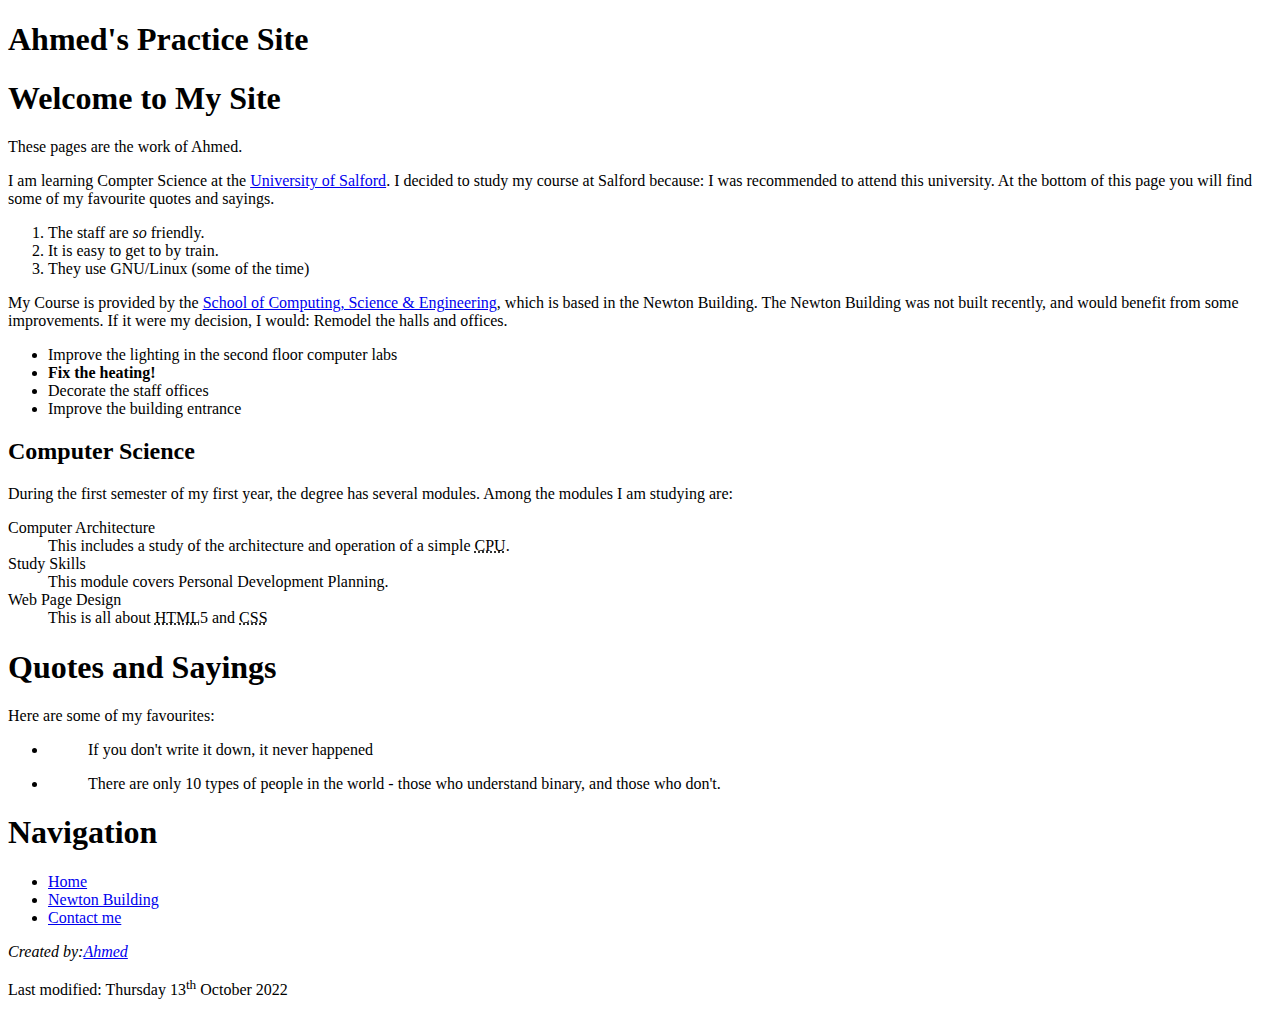
==== index.html @ 46b6652c "Add files via upload" ====
<!DOCTYPE html>
<html lang="en" dir="ltr">
  <head>
    <meta charset="utf-8">
    <title>Ahmed's Practice Page</title>
    <link rel="stylesheet" href="css/WorkshopStyles.css" type="text/css" />
  </head>
  <body>
    <div id="container">
      <header>
        <h1>Ahmed's Practice Site</h1>
      </header>
      <section id="content">
        <!-- Content Starts Here -->
        <header id="branding">
          <h1>Welcome to My Site</h1>
          <p>
            These pages are the work of Ahmed.
          </p>
        </header>
        <p>
          I am learning Compter Science at the <a href= "http://www.salford.ac.uk">University of Salford</a>.
          I decided to study my course at Salford because: I was recommended to attend this university. At the bottom of this page you will find some of my favourite quotes and sayings.
        </p>
        <ol>
          <li>
            The staff are <em>so</em> friendly.
          </li>
          <li>
            It is easy to get to by train.
          </li>
          <li>
            They use GNU/Linux (some of the time)
          </li>
        </ol>
        <p>
          My Course is provided by the <a href="http://www.cse.salford.ac.uk"> School of Computing, Science & Engineering</a>, which is based in the Newton Building. The Newton Building was not built recently, and would benefit from some improvements. If it were my decision, I would: Remodel the halls and offices.
        </p>
        <ul>
          <li>
            Improve the lighting in the second floor computer labs
          </li>
          <li>
            <strong>Fix the heating!</strong>
          </li>
          <li>
            Decorate the staff offices
          </li>
          <li>
            Improve the building entrance
          </li>
        </ul>
        <h2>Computer Science</h2>
        <p>
          During the first semester of my first year, the degree has several modules.
          Among the modules I am studying are:
        </p>
          <dl>
            <dt>
              Computer Architecture
            </dt>
            <dd>
              This includes a study of the architecture and operation of a simple <abbr title="Central Processing Unit">CPU</abbr>.
            </dd>
            <dt>
              Study Skills
            </dt>
            <dd>
              This module covers Personal Development Planning.
            </dd>
            <dt>
              Web Page Design
            </dt>
            <dd>
              This is all about <abbr title="HyperText Markup Language">HTML</abbr>5 and <abbr title="Cascading Style Sheets">CSS</abbr>
            </dd>
          </dl>
        </section>
        <section id="quotes">
          <header>
            <h1>Quotes and Sayings</h1>
            <p>
              Here are some of my favourites:
            </p>
          </header>
          <ul class="quotations">
            <li>
              <blockquote>
                <p>If you don't write it down, it never happened</p>
              </blockquote>
            </li>
            <li>
              <blockquote>
                <p>There are only 10 types of people in the world - those who understand binary, and those who don't.</p>
              </blockquote>
            </li>
          </ul>
        <!-- Content Ends Here -->
      </section>
      <nav id="navigation">
        <h1>Navigation</h1>
        <ul>
          <li>
            <a href="./">Home</a>
          </li>
          <li>
            <a href="newton.html">Newton Building</a>
          </li>
          <li>
            <a href="contact.html">Contact me</a>
          </li>
        </ul>
      </nav>
      <footer id="siteinfo">
        <address>
          Created by:<a href="mailto:ahmad20379@hotmail.com">Ahmed</a>
        </address>
        <p>
          Last modified: Thursday 13<sup>th</sup> October 2022
        </p>
      </footer>
    </div>
  </body>
</html>
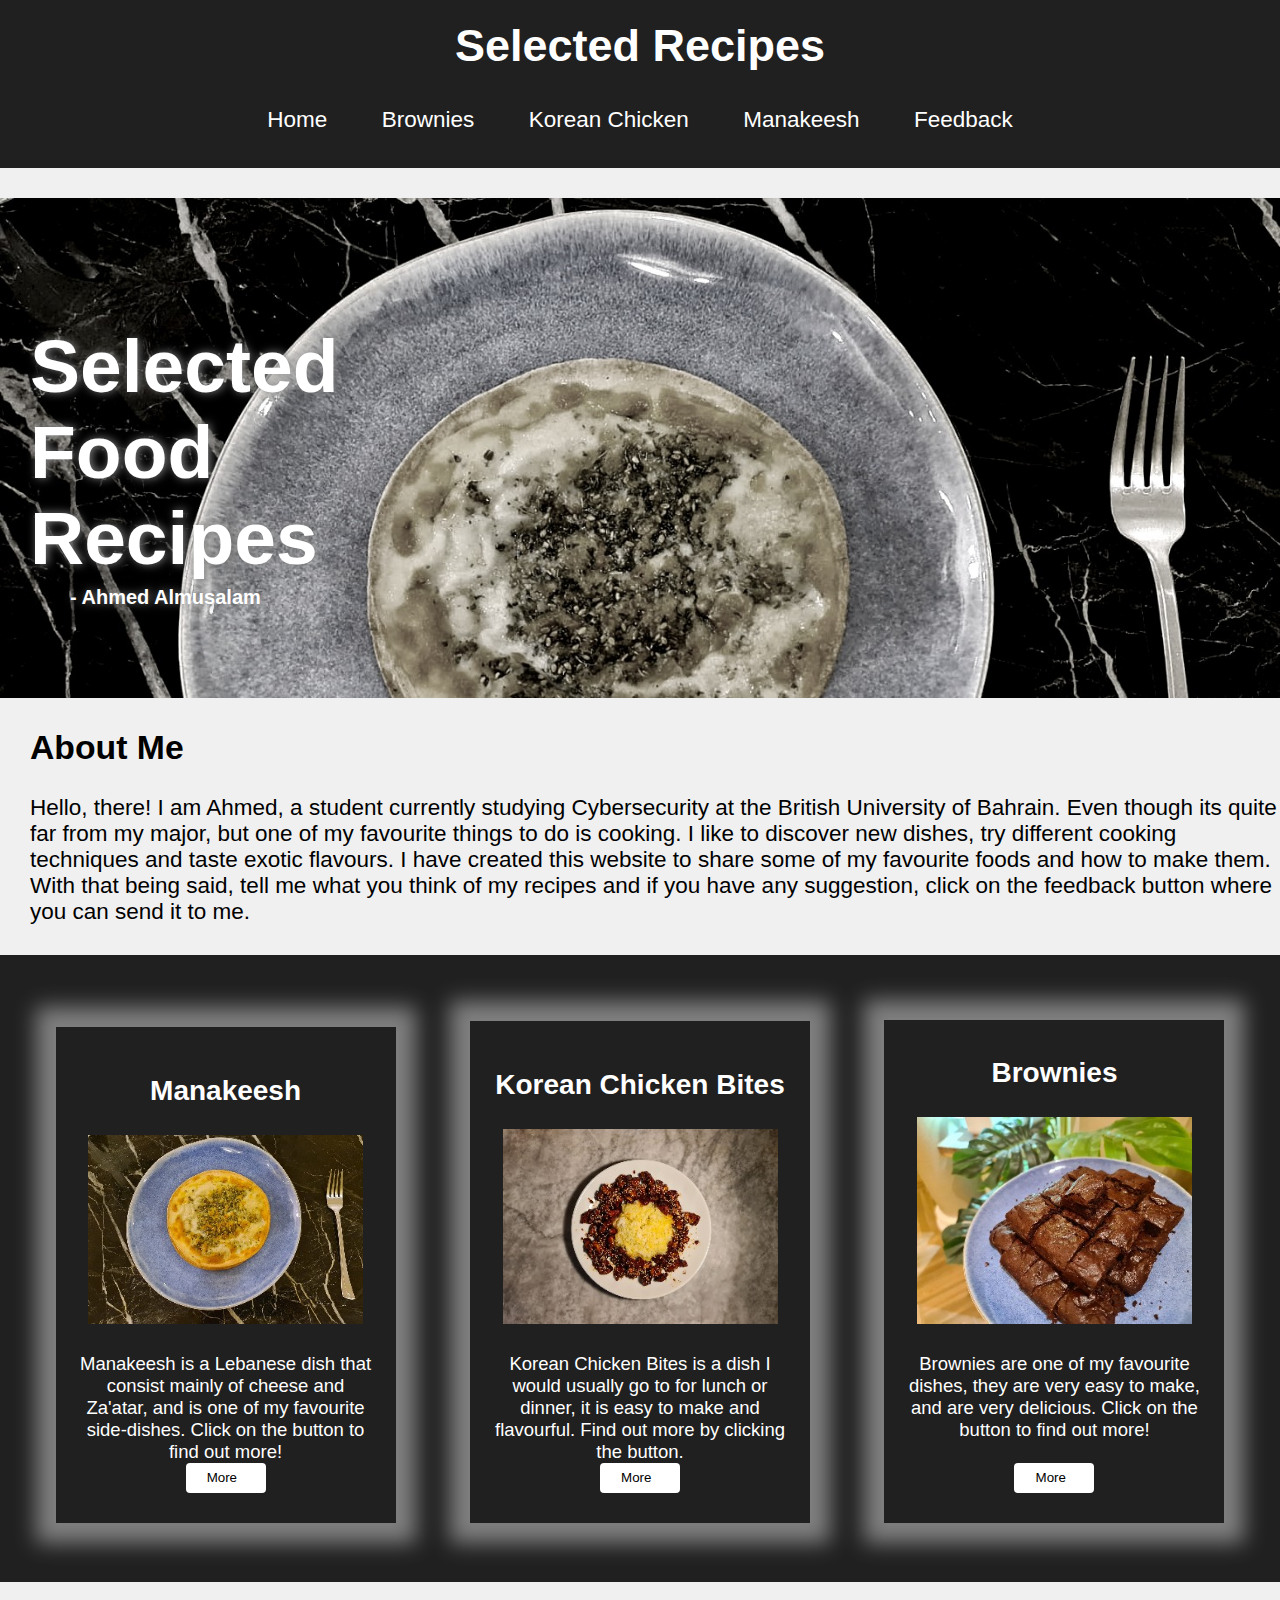
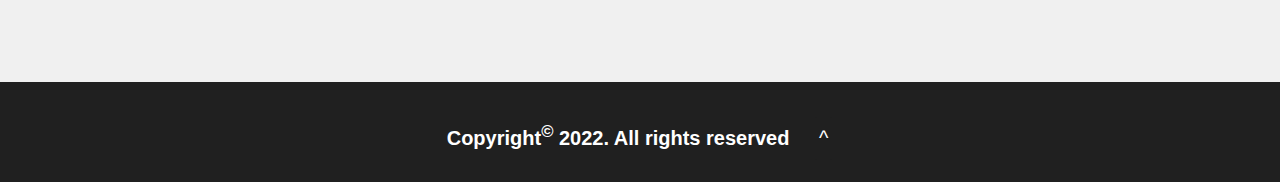
==== commit d72ffbc2: "Add files via upload" ====
--- a/index.html
+++ b/index.html
@@ -2,123 +2,70 @@
 <html lang="en" dir="ltr">
   <head>
     <meta charset="utf-8">
-    <title>Ahmed's Practice Page</title>
-    <link rel="stylesheet" href="css/WorkshopStyles.css" type="text/css" />
+    <meta name= "viewport" content="width=device-width, initial-scale=1.0">          <!-- Viewport is necessary for responsiveness -->
+    <meta name="keywords" content="Recipes, Brownies, Manakeesh, Korean Chicken">    <!-- Keywords of the html to include in search engines -->
+    <meta name="author" content="Ahmed">
+    <link rel="stylesheet" href="CSS/index.css" type="text/css" >
+    <title>Favourite Recipes</title>
   </head>
   <body>
-    <div id="container">
-      <header>
-        <h1>Ahmed's Practice Site</h1>
-      </header>
-      <section id="content">
-        <!-- Content Starts Here -->
-        <header id="branding">
-          <h1>Welcome to My Site</h1>
-          <p>
-            These pages are the work of Ahmed.
-          </p>
-        </header>
-        <p>
-          I am learning Compter Science at the <a href= "http://www.salford.ac.uk">University of Salford</a>.
-          I decided to study my course at Salford because: I was recommended to attend this university. At the bottom of this page you will find some of my favourite quotes and sayings.
-        </p>
-        <ol>
-          <li>
-            The staff are <em>so</em> friendly.
-          </li>
-          <li>
-            It is easy to get to by train.
-          </li>
-          <li>
-            They use GNU/Linux (some of the time)
-          </li>
-        </ol>
-        <p>
-          My Course is provided by the <a href="http://www.cse.salford.ac.uk"> School of Computing, Science & Engineering</a>, which is based in the Newton Building. The Newton Building was not built recently, and would benefit from some improvements. If it were my decision, I would: Remodel the halls and offices.
-        </p>
-        <ul>
-          <li>
-            Improve the lighting in the second floor computer labs
-          </li>
-          <li>
-            <strong>Fix the heating!</strong>
-          </li>
-          <li>
-            Decorate the staff offices
-          </li>
-          <li>
-            Improve the building entrance
-          </li>
-        </ul>
-        <h2>Computer Science</h2>
-        <p>
-          During the first semester of my first year, the degree has several modules.
-          Among the modules I am studying are:
-        </p>
-          <dl>
-            <dt>
-              Computer Architecture
-            </dt>
-            <dd>
-              This includes a study of the architecture and operation of a simple <abbr title="Central Processing Unit">CPU</abbr>.
-            </dd>
-            <dt>
-              Study Skills
-            </dt>
-            <dd>
-              This module covers Personal Development Planning.
-            </dd>
-            <dt>
-              Web Page Design
-            </dt>
-            <dd>
-              This is all about <abbr title="HyperText Markup Language">HTML</abbr>5 and <abbr title="Cascading Style Sheets">CSS</abbr>
-            </dd>
-          </dl>
-        </section>
-        <section id="quotes">
-          <header>
-            <h1>Quotes and Sayings</h1>
-            <p>
-              Here are some of my favourites:
-            </p>
-          </header>
-          <ul class="quotations">
-            <li>
-              <blockquote>
-                <p>If you don't write it down, it never happened</p>
-              </blockquote>
-            </li>
-            <li>
-              <blockquote>
-                <p>There are only 10 types of people in the world - those who understand binary, and those who don't.</p>
-              </blockquote>
-            </li>
-          </ul>
-        <!-- Content Ends Here -->
-      </section>
-      <nav id="navigation">
-        <h1>Navigation</h1>
-        <ul>
-          <li>
-            <a href="./">Home</a>
-          </li>
-          <li>
-            <a href="newton.html">Newton Building</a>
-          </li>
-          <li>
-            <a href="contact.html">Contact me</a>
-          </li>
-        </ul>
-      </nav>
-      <footer id="siteinfo">
-        <address>
-          Created by:<a href="mailto:ahmad20379@hotmail.com">Ahmed</a>
-        </address>
-        <p>
-          Last modified: Thursday 13<sup>th</sup> October 2022
-        </p>
-      </footer>
+    <!-- Beginnig of header -->
+    <header id="headerID">
+      <div class="header">
+        <h1>Selected Recipes</h1>
+        <nav>
+            <ul class="HL">  <!-- Used this type of onClick to allow the button to go to the desired html page -->
+              <li><button class="NavButton" type="button" onclick="location.href='index.html'" name="HomeButton">Home</button></li>
+              <li><button class="NavButton" type="button" onclick="location.href='Brownies.html'" name="BrowniesButton">Brownies</button></li>
+              <li><button class="NavButton" type="button" onclick="location.href='KoreanChicken.html'" name="KoreanChickenButton">Korean Chicken</button></li>
+              <li><button class="NavButton" type="button" onclick="location.href='Manakeesh.html'" name="ManakeeshButton">Manakeesh</button></li>
+              <li><button class="NavButton" type="button" onclick="location.href='Feedback.html'" name="Feedback">Feedback</button></li>
+            </ul>
+       </nav>
+      </div>
+    </header>
+    <!-- End of header -->
+
+    <!-- Beginnig of Body -->
+    <div class="MainTitle">
+      <h1 class="Title">Selected <br>Food <br>Recipes</h1>
+      <h1 id="TitleQ">- Ahmed Almusalam</h1>
     </div>
+    <div class="AboutMe">
+      <h2>About Me</h2>
+      <p class="TitleText">Hello, there! I am Ahmed, a student currently studying Cybersecurity at the British University of Bahrain.
+         Even though its quite far from my major, but one of my favourite things to do is cooking.
+         I like to discover new dishes, try different cooking techniques and taste exotic flavours.
+         I have created this website to share some of my favourite foods and how to make them.
+          With that being said, tell me what you think of my recipes and if you have any suggestion, click on the feedback button where you can send it to me.</p>
+    </div>
+    <div class="MainBody">
+            <div class="Manakeesh">
+              <h3 class="MainHeaders">Manakeesh</h3>
+              <img class="Images" src="Images/ManakeeshF1.jpg" alt="Picture of Manakeesh">
+              <p class="MainP">Manakeesh is a Lebanese dish that consist mainly of cheese and Za'atar, and is one of my favourite side-dishes. Click on the button to find out more!</p>
+              <button class="MainButton" type="button" onclick="location.href='Manakeesh.html'" name="ManakeeshButton"><span>More</span></button>          <!-- The use of span in the buttons is to style the text only not the entire button -->
+            </div>
+            <div class="KoreanChicken">
+              <h3 class="MainHeaders">Korean Chicken Bites</h3>
+              <img class="Images" src="Images/KoreanChicken6.jpg" alt="Picture of Korean Chicken">
+              <p class="MainP">Korean Chicken Bites is a dish I would usually go to for lunch or dinner, it is easy to make and flavourful. Find out more by clicking the button.</p>
+              <button class="MainButton" type="button" onclick="location.href='KoreanChicken.html'" name="KoreanChickenButton"><span>More</span></button>          <!-- The use of span in the buttons is to style the text only not the entire button -->
+            </div>
+            <div class="Brownies">
+              <h3 class="MainHeaders">Brownies</h3>
+              <img class="Images" src="Images/BrowniesF211.jpg" alt="Picture of Brownies">
+              <p class="MainP">Brownies are one of my favourite dishes, they are very easy to make, and are very delicious. Click on the button to find out more!</p>
+              <button class="MainButton" type="button" onclick="location.href='Brownies.html'" name="BrowniesButton"><span>More</span></button>        <!-- The use of span in the buttons is to style the text only not the entire button -->
+            </div>
+    </div>
+    <!-- End of Body -->
+
+    <!-- Beginnig of Footer -->
+    <footer>
+      <h6 id="Copyright">Copyright<sup>&#169;</sup> 2022. All rights reserved</h6>      <!-- The value between the supscript is for the c symbol of copyright -->
+      <button class ="footerButton" type="button" name="BackToTop" onclick="location.href='#headerID'">^</button>      <!-- Used this type of onClick to allow the button to go to the header -->
+    </footer>
+    <!-- End of Footer -->
   </body>
 </html>
--- a/CSS/index.css
+++ b/CSS/index.css
@@ -0,0 +1,356 @@
+*{
+    margin-top: 0;
+    font-family: Garamond, Arial;
+}
+
+body, html {
+  background-color:	#F0F0F0;
+  max-height: 100%;
+  max-width: 100%;
+  margin: 0 0 0 0;
+}
+
+.header {
+  display: block;
+  background-color:#202020;
+  position: relative;
+  text-align: center;
+  top: 0;
+  color: white;
+  margin-top: 0;
+  width: 100%;
+  padding: 10px 0 10px 0;
+}
+.header h1 {
+  position: relative;
+  top: 10px;
+  font-size: 45px;
+}
+
+.HL {
+  padding: 0;
+}
+
+.HL li {
+  position: relative;
+  text-align: center;
+  top: 5px;
+  display: inline;
+  margin: 20px;
+  color: white;
+  padding:0;
+}
+
+                                      /* End of Header and border: */
+
+.MainTitle {
+  height: 500px;
+  background-size: 100%;
+  background-image: url(ManakeeshF11.jpg);
+  background-repeat:no-repeat;
+  text-align: left;
+  transition: 0.4s;
+  color: white;
+}
+
+.Title {
+  position: relative;
+  font-size: 75px;
+  margin: 30px;
+  text-shadow:2px 0 10px grey;
+  top: 25%;
+  animation: fadeIn 2s;
+  -webkit-animation: fadeIn 2s;
+  -o-animation: fadeIn 2s;
+  -moz-animation: fadeIn 2s;
+  -ms-animation: fadeIn 2s;
+}
+
+#TitleQ {
+  position: relative;
+  font-size: 20px;
+  text-shadow:2px 0 10px grey;
+  margin: 0 0 0 70px;
+  top: 20%;
+  animation: fadeIn 2s;
+  -webkit-animation: fadeIn 2s;
+  -o-animation: fadeIn 2s;
+  -moz-animation: fadeIn 2s;
+  -ms-animation: fadeIn 2s;
+}
+
+@keyframes fadeIn {
+  0% {opacity: 0;}
+  100% {opacity: 1;}
+}
+
+@-webkit-keyframes fadeIn {
+  0% {opacity: 0;}
+  100% {opacity: 1;}
+}
+
+@-o-keyframes fadeIn {
+  0% {opacity: 0;}
+  100% {opacity: 1;}
+}
+
+@-moz-keyframes fadeIn {
+  0% {opacity: 0;}
+  100% {opacity: 1;}
+}
+
+@-ms-keyframes fadeIn {
+  0% {opacity: 0;}
+  100% {opacity: 1;}
+}
+
+.AboutMe {
+  margin: 30px 0 30px 30px;
+  font-size: 22.5px;
+}
+
+.MainBody {
+  text-align: center;
+  position: relative;
+  padding-top: 30px;
+  padding-bottom: 20px;
+  height: 100%;
+  background-color: #202020;
+}
+
+.Manakeesh, .KoreanChicken, .Brownies {
+  float: none;
+  width: 300px;
+  overflow:hidden;
+  display: inline-block;
+  margin: 35px;
+  padding: 20px;
+  box-shadow: 0 0 20px 20px grey;
+  color: white;
+}
+
+.Brownies {
+  padding: 9px 20px 20px 20px;
+}
+
+.MainHeaders {
+  font-size: 28px;
+  margin: 28px 0;
+}
+
+.MainP {
+  font-size: 18.5px;
+  height: 100%;
+  margin: 10px 0;
+  padding: 15px 0;
+  height: 75px;
+}
+
+.Images {
+  position: relative;
+  width: 275px;
+}
+
+                    /* Buttons */
+
+.MainButton {
+  border-radius: 4px;
+  display: inline-block;
+  position: relative;
+  background-color: white;
+  border: none;
+  margin: 10px;
+  width: 80px;
+  height: 30px;
+  transition: all 0.5s;
+  cursor: pointer;
+}
+
+.MainButton span {
+  cursor: pointer;
+  display: inline-block;
+  position: relative;
+  transition: 0.55s;
+}
+
+.MainButton span:after {
+  content:'\00bb';
+  position: relative;
+  opacity: 0;
+  top: 0;
+  right: -20px;
+  transition: 0.5s;
+}
+
+.MainButton:hover span {
+  padding-right: 25px;
+}
+
+.MainButton:hover span:after {
+  opacity: 1;
+  right: 0;
+}
+
+.NavButton, .footerButton {
+  font-size: 22.5px;
+  padding: 10px 5px 10px 5px;
+  border-radius: 4px;
+  background-color: #202020;
+  border: none;
+  margin-bottom: 4px;
+  color: white;
+  display: inline-block;
+  transition-duration: 0.4s;
+  cursor: pointer;
+}
+
+.NavButton:hover, .footerButton:hover {
+  padding: 9px;
+  background-color: white;
+  color: #202020;
+}
+
+
+
+                    /* End of Buttons */
+
+                              /* End of Body */
+footer {
+  margin-top: 100px;
+  position:relative;
+  bottom: 0;
+  height: 100px;
+  background-color: #202020;
+  text-align: center;
+}
+
+#Copyright, .footerButton {
+  position: relative;
+  top: 25%;
+  font-size: 20px;
+  color: white;
+  margin: 10px;
+  display: inline-block;
+}
+
+                            /* End of Footer */
+
+@media all and (max-width: 425px) {
+
+  .header h1 {
+    width: 100%;
+    display: block;
+    font-size: 35px;
+  }
+
+  .HL {
+    margin: 0;
+  }
+
+  .HL li {
+    margin: 0;
+    padding: 0;
+  }
+
+  .NavButton {
+    width: 100%;
+    padding: 10px 0 10px 0;
+  }
+
+  .MainTitle {
+    margin: 20px 0;
+    padding: 20px;
+    height: 220px;
+    height: 100%;
+  }
+
+  .Title {
+    margin: 0;
+    font-size: 40px;
+  }
+
+  #TitleQ {
+    font-size: 20px;
+  }
+
+  .MainBody img {
+    width: 75%;
+  }
+
+  .Manakeesh, .KoreanChicken, .Brownies {
+    width: 75%;
+    margin: 35px 0 35px 0;
+    padding: 20px 0;
+  }
+
+  .MainBody p {
+    font-size: 15px;
+    margin: 20px;
+  }
+
+  .MainBody button {
+    margin: 20px 0;
+    bottom: 10%;
+  }
+
+  footer {
+  margin-top: 100px;
+  position:relative;
+  bottom: 0;
+  height: 100px;
+  background-color: #202020;
+  text-align: center;
+  padding: 0;
+  }
+
+  #Copyright, .footerButton {
+  position: relative;
+  top: 25%;
+  font-size: 15px;
+  color: white;
+  margin: 10px;
+  display: inline-block;
+  padding: 0;
+  }
+
+}
+
+@media all and (max-width: 760px) and (min-width: 425px) {
+
+  .header h1 {
+    width: 100%;
+    display: block;
+    font-size: 35px;
+  }
+
+  .HL {
+    margin: 0;
+  }
+
+  .HL li {
+    margin: 0;
+    padding: 0;
+  }
+
+  .NavButton {
+    width: 100%;
+    padding: 10px 0 10px 0;
+  }
+
+  .MainTitle {
+    margin: 20px 0;
+    padding: 20px;
+    height: 220px;
+    height: 100%;
+  }
+
+  .Title {
+    font-size: 60px;
+    margin: 0;
+  }
+
+  #TitleQ {
+    font-size: 20px;
+  }
+
+}
